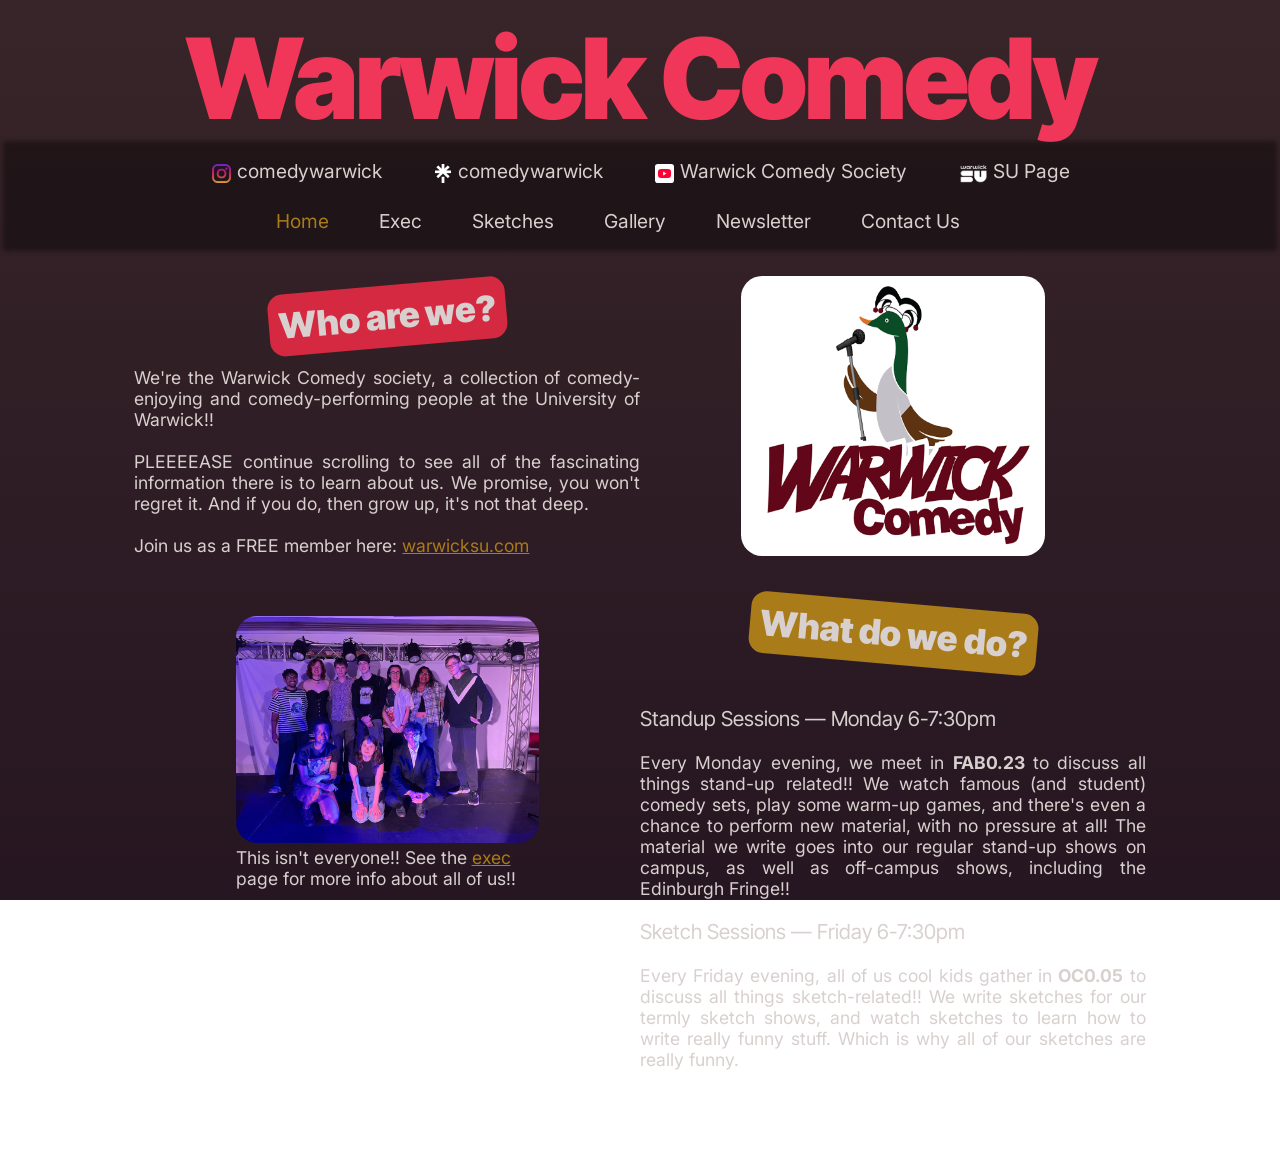
==== index.html @ 33e4cd1b "test commit all of it!!" ====
<!DOCTYPE html>
<html>
    <head>
        <link href="/style.css" rel="stylesheet">
        <script src="/script.js"></script>
    </head>

    <body onload="onLoad()">

        <div class="mainParagraph">
            <div class="left-half">
                <h2 class="leftTilt">Who are we?</h2>
                We're the Warwick Comedy society, a collection of comedy-enjoying and comedy-performing people at the University of Warwick!!

                <br><br>

                PLEEEEASE continue scrolling to see all of the fascinating information there is to learn about us. We promise, you won't regret it. And if you do, then grow up, it's not that deep.

                <br><br>

                Join us as a FREE member here:

                <a href="https://www.warwicksu.com/societies-sports/societies/comedy/">warwicksu.com</a>

            </div>
            <img style="width: 30%; float: right; background-color: white; border-radius: 1.2em; margin: 30px; margin-right:10%" src="/images/transparent-logo.png">

            <div style="clear:both;"></div>

            <div class="right-half">


            
            <h2 class="rightTilt">What do we do?</h2>

                <h3>Standup Sessions &mdash; Monday 6-7:30pm </h3>
                Every Monday evening, we meet in <b class="standup-room"></b> to discuss all things stand-up related!! We watch famous (and student) comedy sets, play some warm-up games, and there's even a chance to perform new material, with no pressure at all! The material we write goes into our regular stand-up shows on campus, as well as off-campus shows, including the Edinburgh Fringe!!

                <h3>Sketch Sessions &mdash; Friday 6-7:30pm</h3>
                Every Friday evening, all of us cool kids gather in <b class="sketch-room"></b> to discuss all things sketch-related!! We write sketches for our termly sketch shows, and watch sketches to learn how to write really funny stuff. Which is why all of our sketches are really funny.

            </div>
            <div style="width: 30%; float: left; margin: 30px; margin-left: 10%;">
                <img style="background-color: white; border-radius: 1.2em; width: 100%;" src="/images/wsaf-2026-standup.jpg">
            This isn't everyone!! See the <a href="/exec.html">exec</a> page for more info about all of us!!
            </div>

        </div>

        <div style="clear: both;"></div>
        <space></space>


    </body>
</html>
---- style.css ----
@import url('https://fonts.googleapis.com/css2?family=Inter+Tight:ital,wght@0,100..900;1,100..900&family=Inter:ital,opsz,wght@0,14..32,100..900;1,14..32,100..900&display=swap');


:root {
    --background1: #261621;
    --background2: #382529;
    --background3: #39181f;
    --item1: #a97b19;
    --item2: #d52941;
    --text1: #f13759;
    --text2: #d8d0ce;
    --titleFont: "Inter Tight", sans-serif;
    --bodyFont: "Inter", sans-serif;
}

html {
    background: linear-gradient(var(--background2), var(--background1));
    background-attachment: fixed;
}

h1 {
    font-family: var(--titleFont);
    font-weight: 900;
    font-size: 7em;
    text-align: center;
    color: var(--text1);
    margin-bottom: 0px;
    margin-top: 10px;
    letter-spacing: -3px;
}

h2 {
    display: table;
    text-align: center;
    padding: 10px;
    border-radius: 15px;
    font-size: 2em;
    font-weight: 900;
    font-family: var(--titleFont);
    position: relative;
    left: 50%;
}



h2.leftTilt {
    background-color: var(--item2);
    transform: rotate(-5deg) translateX(-50%);
    transition: transform 0.2s;
}
h2.leftTilt:hover {
    transform: rotate(-2deg) translateX(-50%);
}



h2.rightTilt {
    background-color: var(--item1);
    transform: rotate(5deg) translateX(-50%);
    transition: transform 0.2s;
}
h2.rightTilt:hover {
    transform: rotate(2deg) translateX(-50%);
}


h3 {
    font-family: var(--titleFont);
    font-weight: 400;
}

body {
    font-family: var(--bodyFont);
    font-weight: 400;
    color: var(--text2);
    opacity: 0;
    transition: opacity 0.5s;
}

.mainParagraph {
    margin: 0 10%;
    font-size: 1.1em;
}

.left-half {
    width: 50%;
    float: left;

    text-align: justify;
}

.right-half {
    width: 50%;
    float: right;

    text-align: justify;
}

space {
    min-height: 5em;
    display: block;
}
small-space {
    min-height: 2.5em;
    display: block;
}

.full-width-image {
    width:100%;
}

#socials-bar {
    background-color: #00000066;
    padding: 0.7em;
    margin: 0;
    text-align: center;
    box-shadow: 0 0 5px 5px #00000066;
    font-size: 1.2em;
}

#socials-bar a {
    color: var(--text2);
    text-decoration: none;
}

#socials-bar a:hover {
    opacity: 0.7;
}

#socials-bar img {
    vertical-align: middle;
    height: 1em;
    padding: 0.1em;
    margin-right: 0.2em;
}
#socials-bar .spacer::after {
    content: "\00a0\00a0\00a0\00a0\00a0\00a0\00a0\00a0";
}


#navbar {
    background-color: #00000066;
    padding: 0.7em;
    margin: 1em 0 0 0;
    text-align: center;
    box-shadow: 0 0 5px 5px #00000066;
    font-size: 1.2em;
}

#navbar a {
    color: var(--text2);
    text-decoration: none;
}

#navbar a:hover {
    opacity: 0.7;
}

#navbar img {
    vertical-align: middle;
    height: 1em;
    padding: 0.1em;
    margin-right: 0.2em;
}

#navbar .spacer::after {
    content: "\00a0\00a0\00a0\00a0\00a0\00a0\00a0\00a0";
}



a {
    color: var(--item1);
}
a:hover {
    opacity: 0.7;
}

.cards {
    display: flex;
    flex-wrap: wrap;
    justify-content: center;
}

.cards .card {
    background-color: var(--background3);
    width: 42%;
    float: left;
    margin: 1%;
    border-radius: 0.8em;
    box-shadow: 0 0 15px 0px black;
    padding: 1.5em;
}

.cards .card h3 {
    margin-top: 0;
    margin-bottom: 0;
    font-size: 1.4em;
}

.cards .card .right-image {
    float: right;
    width: 45%;
    padding: 2%;
    border-radius: 50%;
}
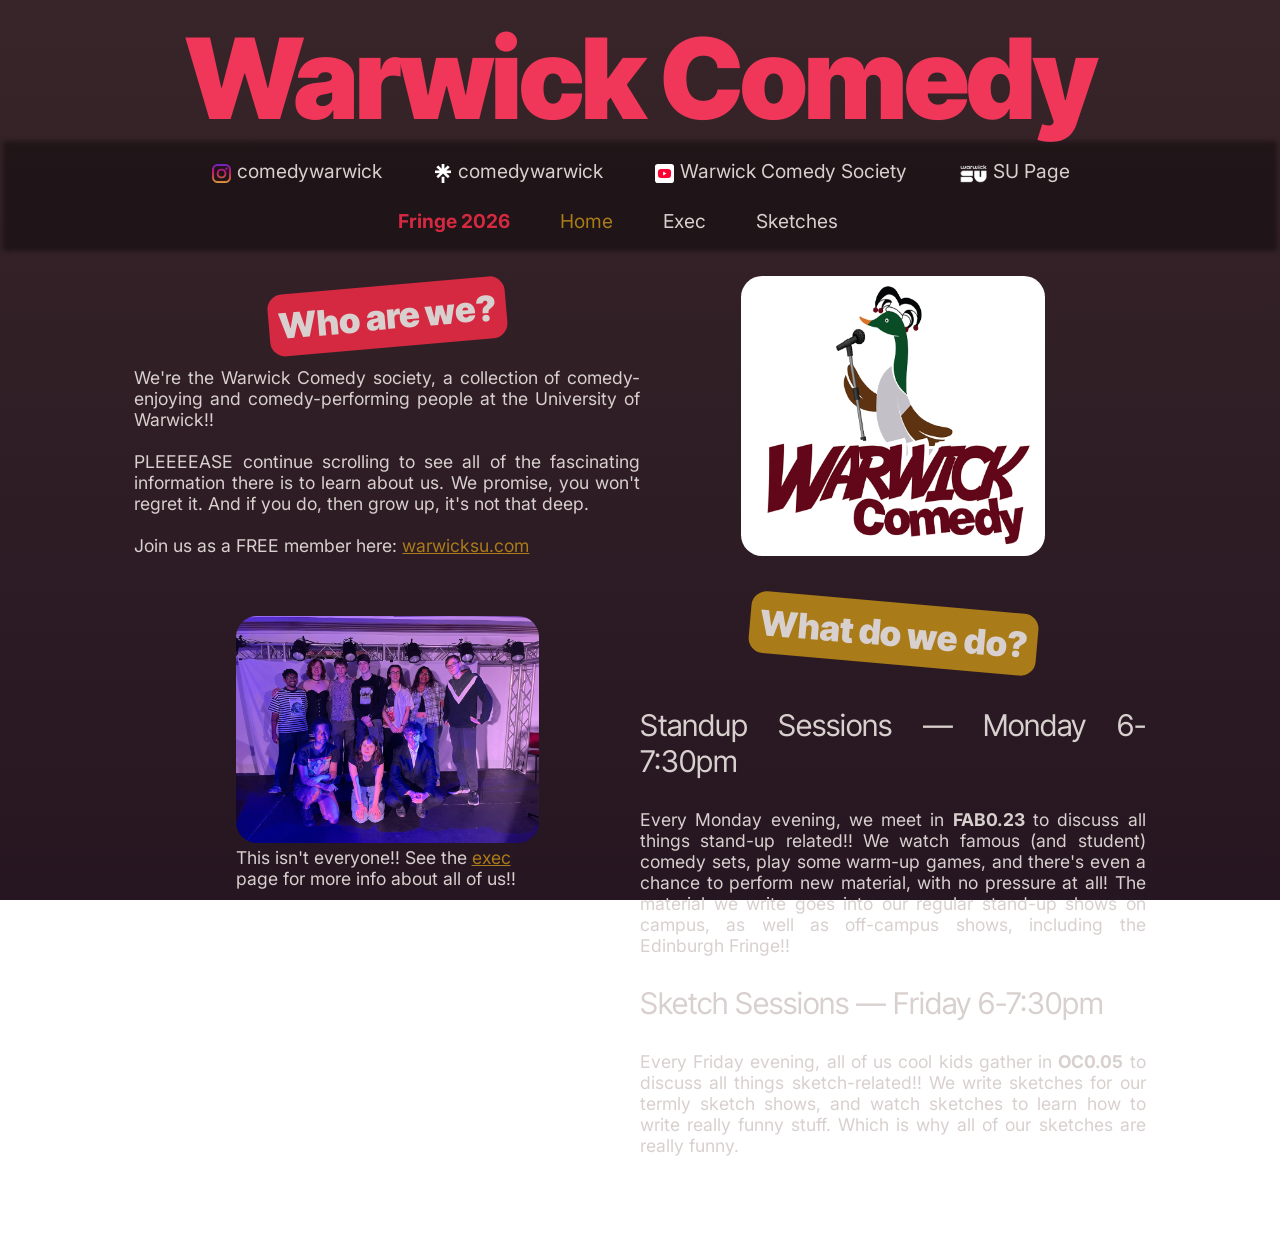
==== commit 48dd4ef8: "Update sketches and fringe stuff!!" ====
--- a/index.html
+++ b/index.html
@@ -1,8 +1,9 @@
 <!DOCTYPE html>
 <html>
     <head>
-        <link href="/style.css" rel="stylesheet">
-        <script src="/script.js"></script>
+        <link href="style.css" rel="stylesheet">
+        <script src="script.js"></script>
+        <title>Warwick Comedy Society</title>
     </head>
 
     <body onload="onLoad()">
@@ -23,7 +24,7 @@
                 <a href="https://www.warwicksu.com/societies-sports/societies/comedy/">warwicksu.com</a>
 
             </div>
-            <img style="width: 30%; float: right; background-color: white; border-radius: 1.2em; margin: 30px; margin-right:10%" src="/images/transparent-logo.png">
+            <img style="width: 30%; float: right; background-color: white; border-radius: 1.2em; margin: 30px; margin-right:10%" src="images/transparent-logo.png">
 
             <div style="clear:both;"></div>
 
@@ -41,8 +42,8 @@
 
             </div>
             <div style="width: 30%; float: left; margin: 30px; margin-left: 10%;">
-                <img style="background-color: white; border-radius: 1.2em; width: 100%;" src="/images/wsaf-2026-standup.jpg">
-            This isn't everyone!! See the <a href="/exec.html">exec</a> page for more info about all of us!!
+                <img style="background-color: white; border-radius: 1.2em; width: 100%;" src="images/wsaf-2026-standup.jpg">
+                This isn't everyone!! See the <a href="exec.html">exec</a> page for more info about all of us!!
             </div>
 
         </div>
--- a/style.css
+++ b/style.css
@@ -40,6 +40,8 @@
     font-family: var(--titleFont);
     position: relative;
     left: 50%;
+    transform: translateX(-50%);
+    background-color: var(--item2);
 }
 
 
@@ -68,6 +70,7 @@
 h3 {
     font-family: var(--titleFont);
     font-weight: 400;
+    font-size: 1.7em;
 }
 
 body {
